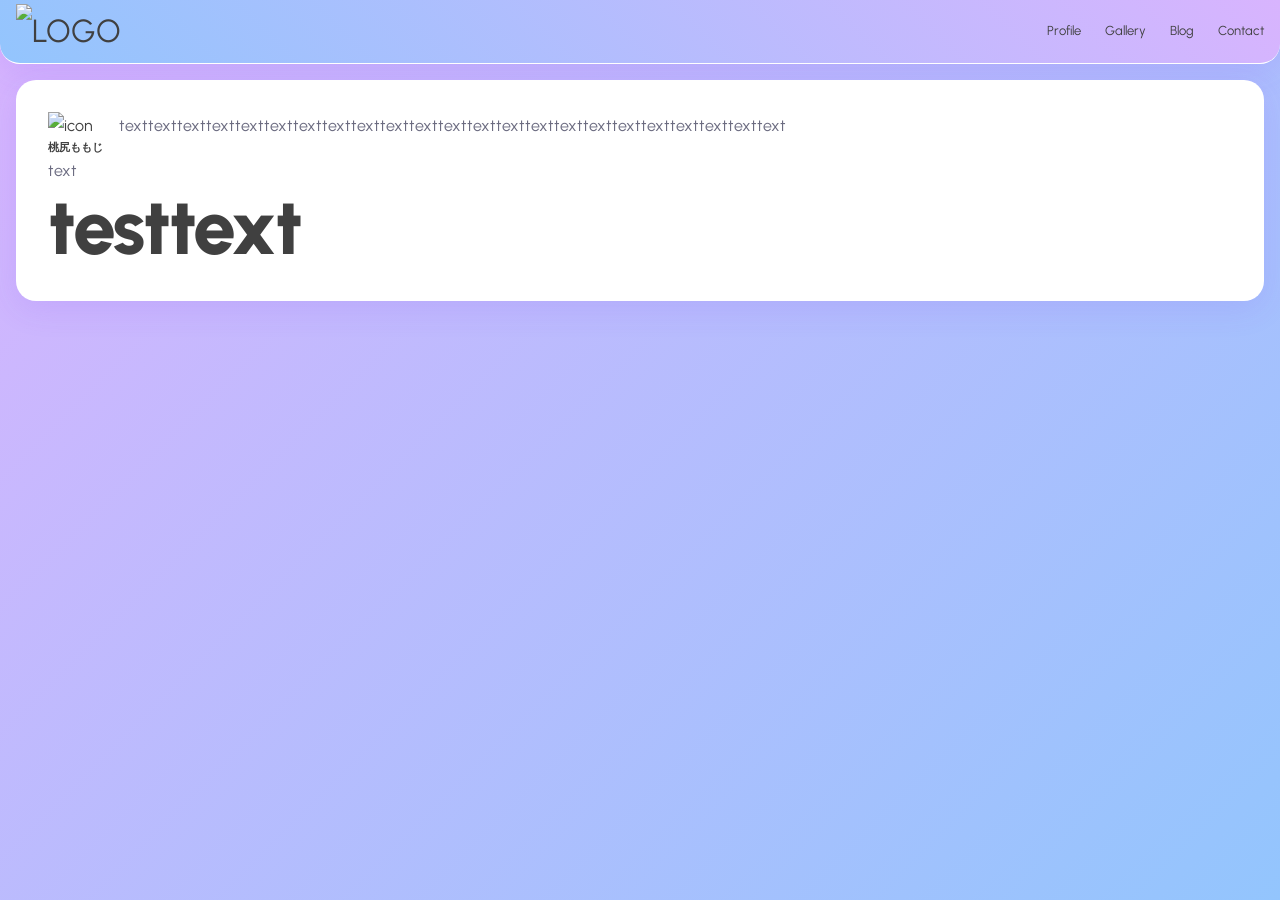
==== profile.html @ 57269b05 "p" ====
<!DOCTYPE html>
<html lang="ja">
<head>
    <meta charset="UTF-8">
    <meta name="viewport" content="width=device-width, initial-scale=1.0">
        <title>Portfolio</title>
        <link rel="stylesheet" href="style.css">
</head>
<body>
    <header>
        <div class="header"><img class="logo" src="" alt="LOGO"></div>
        <nav>
            <ul class="nav-list">
                <li><a href="profile.html">Profile</a></li>
                <li><a href="gallery.html">Gallery</a></li>
                <li><a href="blog.html">Blog</a></li>
                <li><a href="contact.html">Contact</a></li>
            </ul>
        </nav>
    </header>
    <div class="card">
        <div class="area1">
            <div class="iconarea">
                <img class="icon" src="" alt="icon">
                <h6>桃尻ももじ</h6>
                <p>text</p>
            </div>
            <div class="description">
                <p>texttexttexttexttexttexttexttexttexttexttexttexttexttexttexttexttexttexttexttexttexttexttext</p>
            </div>
        </div>
        <h1>testtext </h1>
    </div>
</body>
</html>
---- style.css ----
/* ============================================
   style.css — Portfolio Modern Theme
   ============================================ */

@import url('https://fonts.googleapis.com/css2?family=Urbanist:wght@400;600;700;800&family=DM+Sans:wght@300;400;500&display=swap');

/* ---------- Variables ---------- */
:root {
  --bg-from:      #d8b4fe;
  --bg-to:    #93c5fd;
  --card-bg:  #ffffff;
  --accent:  #6ef0c8;
  --text:    #404040;
  --muted:   #6b6b80;

  --font-main:    'Urbanist', sans-serif;
  --font-display: 'Urbanist', sans-serif;
  --font-body:    'DM Sans', sans-serif;

  --radius-card:  20px;
  --shadow-card:  0 8px 32px rgba(124, 58, 237, 0.12);
}

/* ---------- Reset ---------- */
*, *::before, *::after { box-sizing: border-box; margin: 0; padding: 0; }

/* ---------- Base ---------- */
h1 {
  font-family: var(--font-main);
  font-size: clamp(2.5rem, 6vw, 5rem);
  font-weight: 800;
  letter-spacing: -0.03em;
  line-height: 1.1;
  background: linear-gradient(135deg, var(--text) 40%, var(--accent));
  -webkit-background-clip: text;
  -webkit-text-fill-color: transparent;
  background-clip: text;
}

h2 {
  font-family: var(--font-main);
  font-size: clamp(1.5rem, 3vw, 2.5rem);
  font-weight: 700;
  letter-spacing: -0.02em;
}

p { color: var(--muted); max-width: 60ch; }
a { color: var(--text); text-decoration: none; }
a:hover { opacity: 0.75; }


body {
  font-family: var(--font-main);
  min-height: 100vh;
  background: linear-gradient(135deg, var(--bg-from) 0%, var(--bg-to) 100%);
  background-attachment: fixed;
  color: var(--text);
  line-height: 1.7;
  -webkit-font-smoothing: antialiased;
  padding: 0rem;
  margin: 0rem;
}

header, nav {
  margin: 0;
  padding: 0;
}

header {
  font-family: var(--font-main);
  font-size: 2rem;
  width: 100%;
  height: 4rem;
  padding: 1rem;
  margin: 0;
  border-bottom: 1px solid #ffffff;
  box-shadow: var(--shadow-card);
  background: linear-gradient(225deg, var(--bg-from) 0%, var(--bg-to) 100%);
  border-bottom-left-radius: var(--radius-card);
  border-bottom-right-radius: var(--radius-card);
  display: flex;
  align-items: center;
  justify-content: space-between;
}

.nav-list {
  display: flex;
  list-style: none;
  margin: 0;
  padding: 0;
  gap: 1.5rem;
  font-size: 13px;
  font-family: var(--text);
}

.logo {
  size: 10%;
}

.area1 {
  display: flex;
  gap: 1rem;  
}

.iconarea {
  width: 1fr;
  max-width: 35%;
}

.description {
  width: 1fr;
}

/* ---------- Card Block ---------- */
.card {
  background: var(--card-bg);
  border-radius: var(--radius-card);
  padding: 2rem;
  box-shadow: var(--shadow-card);
  margin: 1rem; 
}

.gallery {
  display: grid;
  grid-template-columns: 1fr 1fr 1fr;
  gap: 1rem;
  width: 100%;
}

.artwork {
  aspect-ratio: 16/9;
  display: flex;
  justify-content: center;
  align-items: center;
}

.artwork img {
  width: 100%;
  max-width: 100%;
}

/* ---------- Typography ---------- */
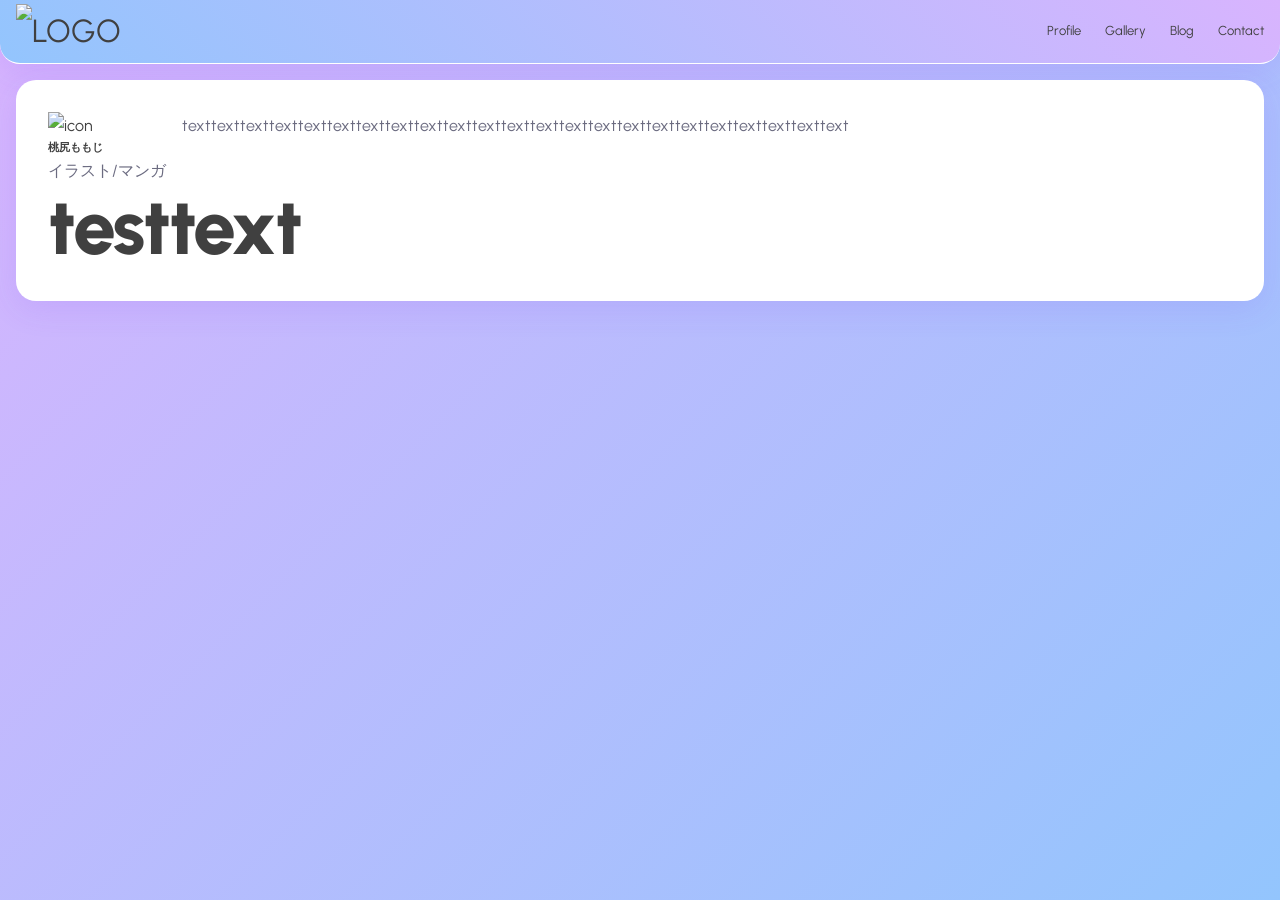
==== commit ed69bd20: "p" ====
--- a/profile.html
+++ b/profile.html
@@ -23,7 +23,7 @@
             <div class="iconarea">
                 <img class="icon" src="" alt="icon">
                 <h6>桃尻ももじ</h6>
-                <p>text</p>
+                <p>イラスト/マンガ</p>
             </div>
             <div class="description">
                 <p>texttexttexttexttexttexttexttexttexttexttexttexttexttexttexttexttexttexttexttexttexttexttext</p>
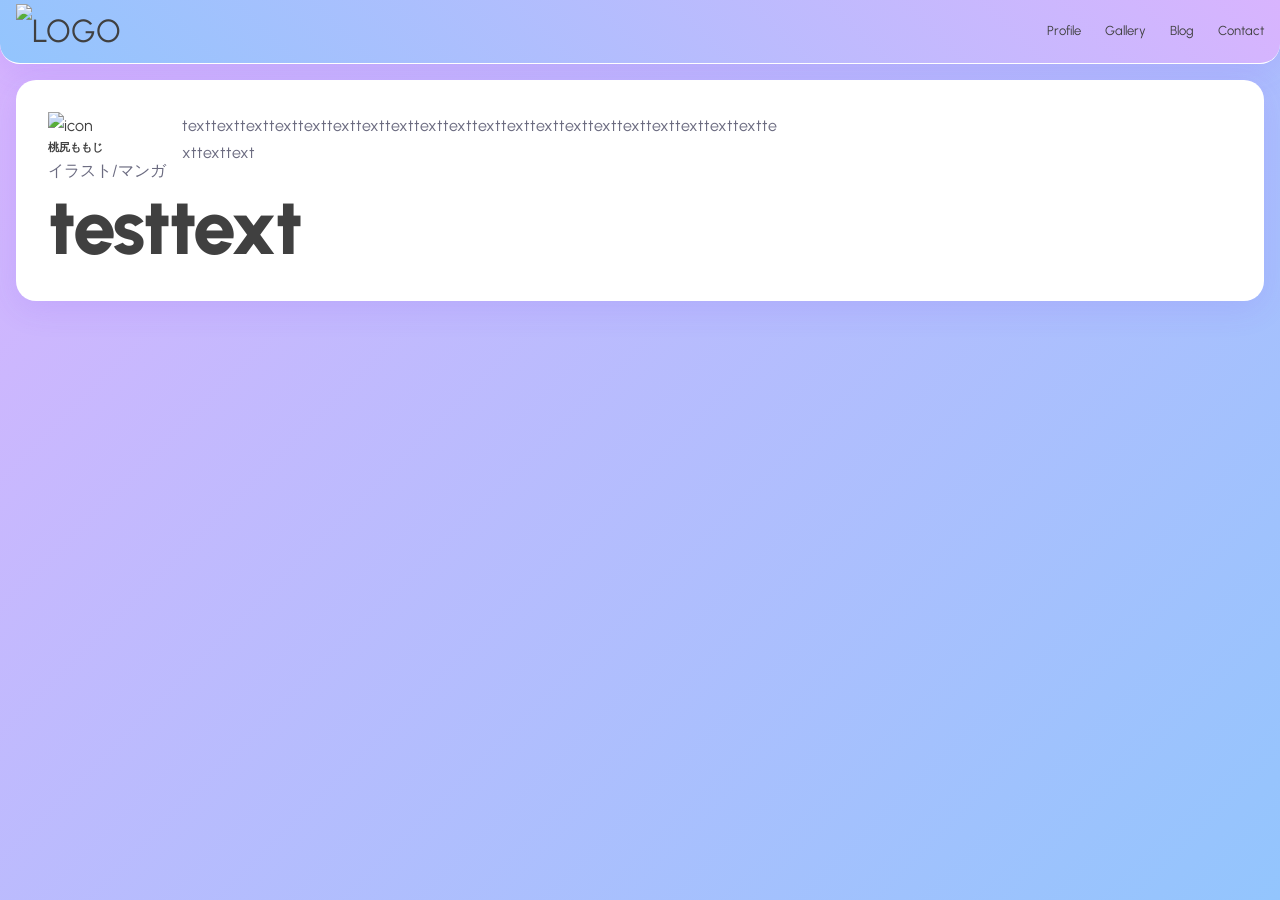
==== commit a0ce072a: "p" ====
--- a/profile.html
+++ b/profile.html
@@ -19,9 +19,9 @@
         </nav>
     </header>
     <div class="card">
-        <div class="area1">
-            <div class="iconarea">
-                <img class="icon" src="" alt="icon">
+        <div class="container1">
+            <div class="icon">
+                <img src="" alt="icon">
                 <h6>桃尻ももじ</h6>
                 <p>イラスト/マンガ</p>
             </div>
--- a/style.css
+++ b/style.css
@@ -44,7 +44,11 @@
   letter-spacing: -0.02em;
 }
 
-p { color: var(--muted); max-width: 60ch; }
+p {
+  color: var(--muted);
+  max-width: 60ch;
+  overflow-wrap: anywhere;
+}
 a { color: var(--text); text-decoration: none; }
 a:hover { opacity: 0.75; }
 
@@ -97,18 +101,22 @@
   size: 10%;
 }
 
-.area1 {
+.container1 {
   display: flex;
-  gap: 1rem;  
+  gap: 1rem;
+  grid-template-columns: 1fr 2fr;  
 }
 
-.iconarea {
-  width: 1fr;
-  max-width: 35%;
+@media (max-width: 1024px) {
+  .container1 {
+    grid-template-columns: 1fr;
+  }
+}
+
+.icon {
 }
 
 .description {
-  width: 1fr;
 }
 
 /* ---------- Card Block ---------- */
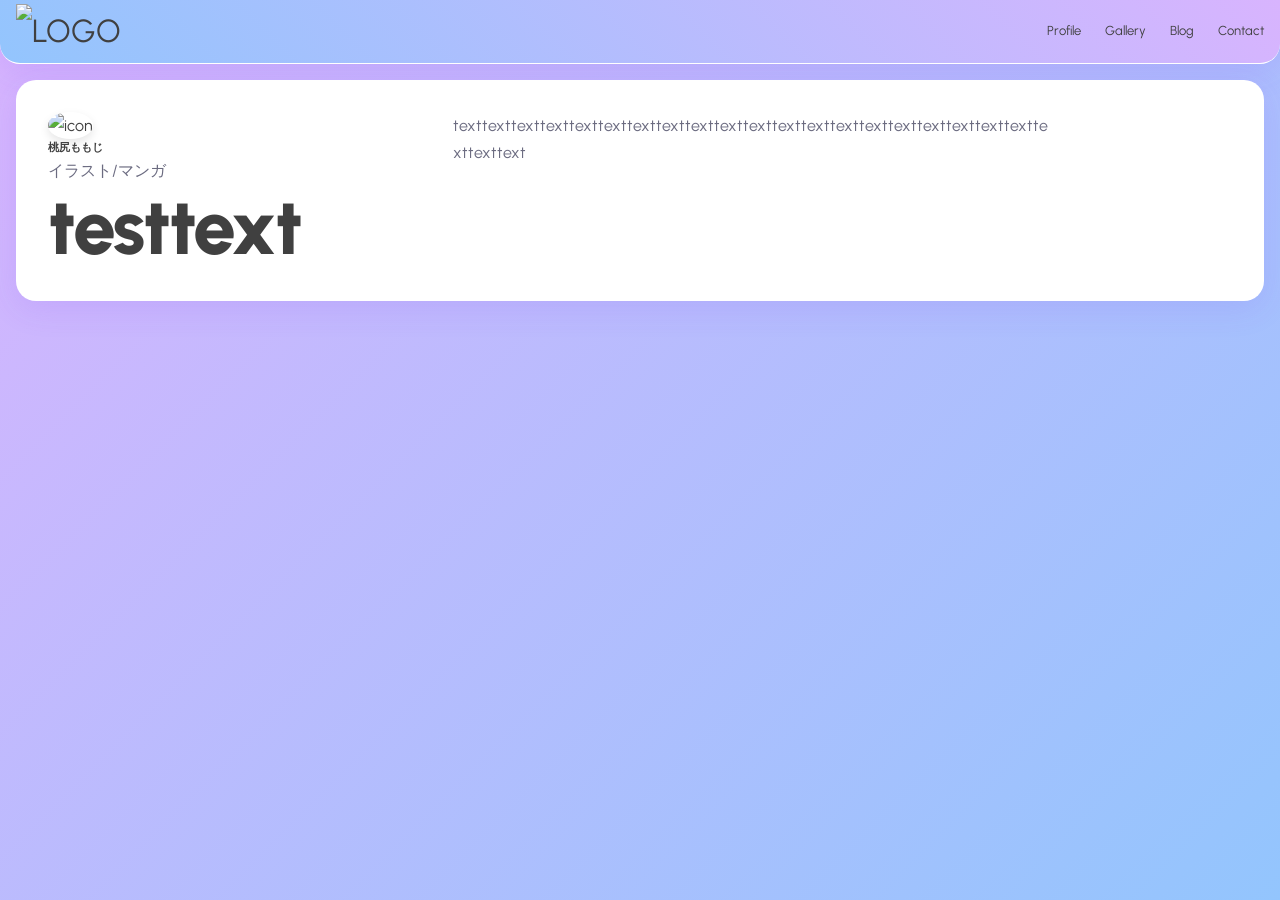
==== commit a383c57e: "p" ====
--- a/profile.html
+++ b/profile.html
@@ -21,7 +21,7 @@
     <div class="card">
         <div class="container1">
             <div class="icon">
-                <img src="" alt="icon">
+                <img class="iconimg" src="" alt="icon">
                 <h6>桃尻ももじ</h6>
                 <p>イラスト/マンガ</p>
             </div>
--- a/style.css
+++ b/style.css
@@ -102,18 +102,27 @@
 }
 
 .container1 {
-  display: flex;
+  width: auto;
+  display: grid;
   gap: 1rem;
   grid-template-columns: 1fr 2fr;  
 }
 
+.iconimg {
+  width: auto;
+  aspect-ratio: 1 / 1;
+  border-radius: 50%;
+  object-fit: cover;
+  border: #ffffff;
+  box-shadow: 0 4px 10px 0px rgba(0, 0, 0, 0.1);
+}
+
 @media (max-width: 1024px) {
   .container1 {
+    width: auto;
     grid-template-columns: 1fr;
   }
-}
 
-.icon {
 }
 
 .description {
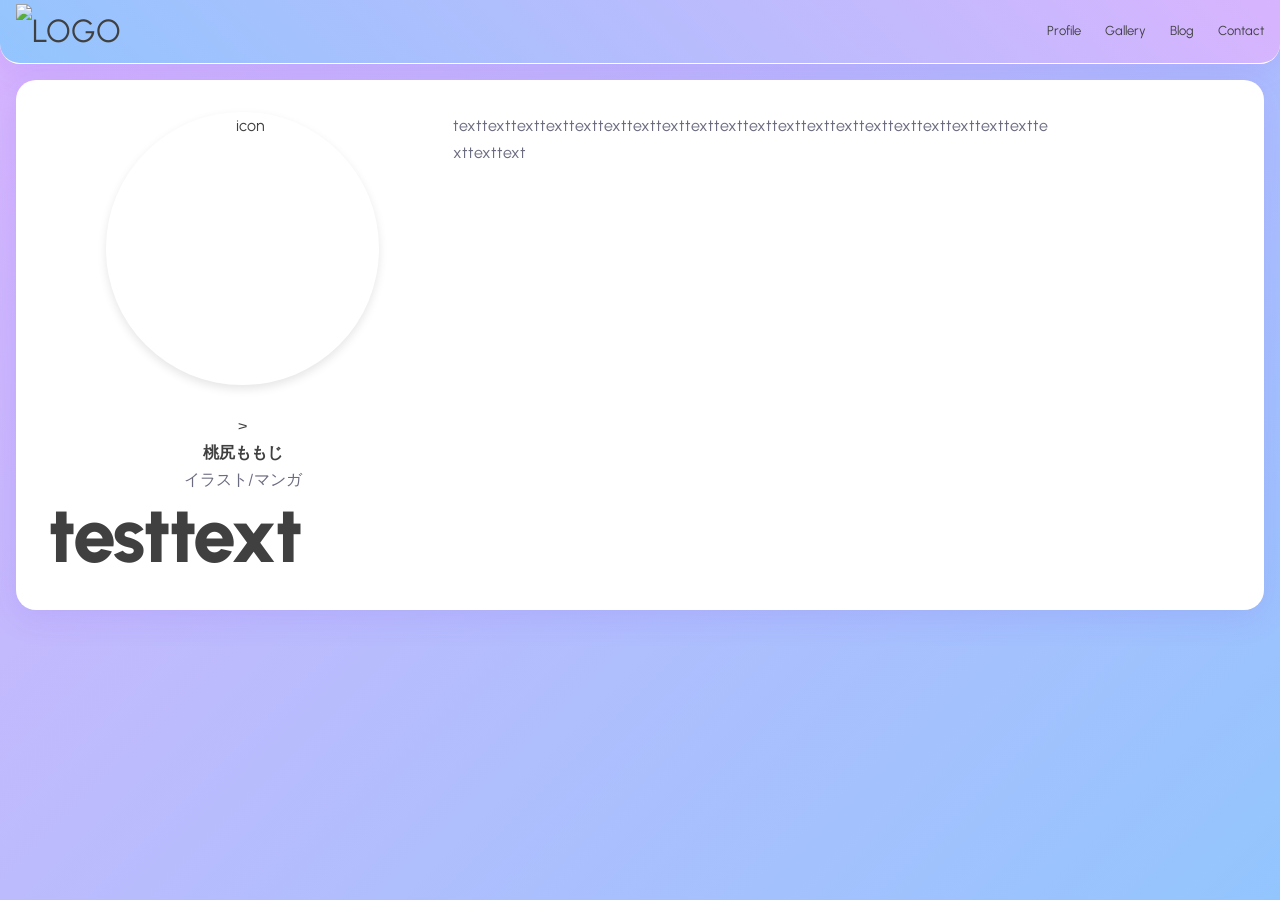
==== commit 6f823515: "p" ====
--- a/profile.html
+++ b/profile.html
@@ -22,7 +22,8 @@
         <div class="container1">
             <div class="icon">
                 <img class="iconimg" src="" alt="icon">
-                <h6>桃尻ももじ</h6>
+                <br>                                                                                                                                                         >
+                <h4>桃尻ももじ</h4>
                 <p>イラスト/マンガ</p>
             </div>
             <div class="description">
--- a/style.css
+++ b/style.css
@@ -108,8 +108,15 @@
   grid-template-columns: 1fr 2fr;  
 }
 
+.icon {
+  display: flex;
+  flex-direction: column;
+  align-items: center;
+  text-align: center;
+}
+
 .iconimg {
-  width: auto;
+  width: 70%;
   aspect-ratio: 1 / 1;
   border-radius: 50%;
   object-fit: cover;
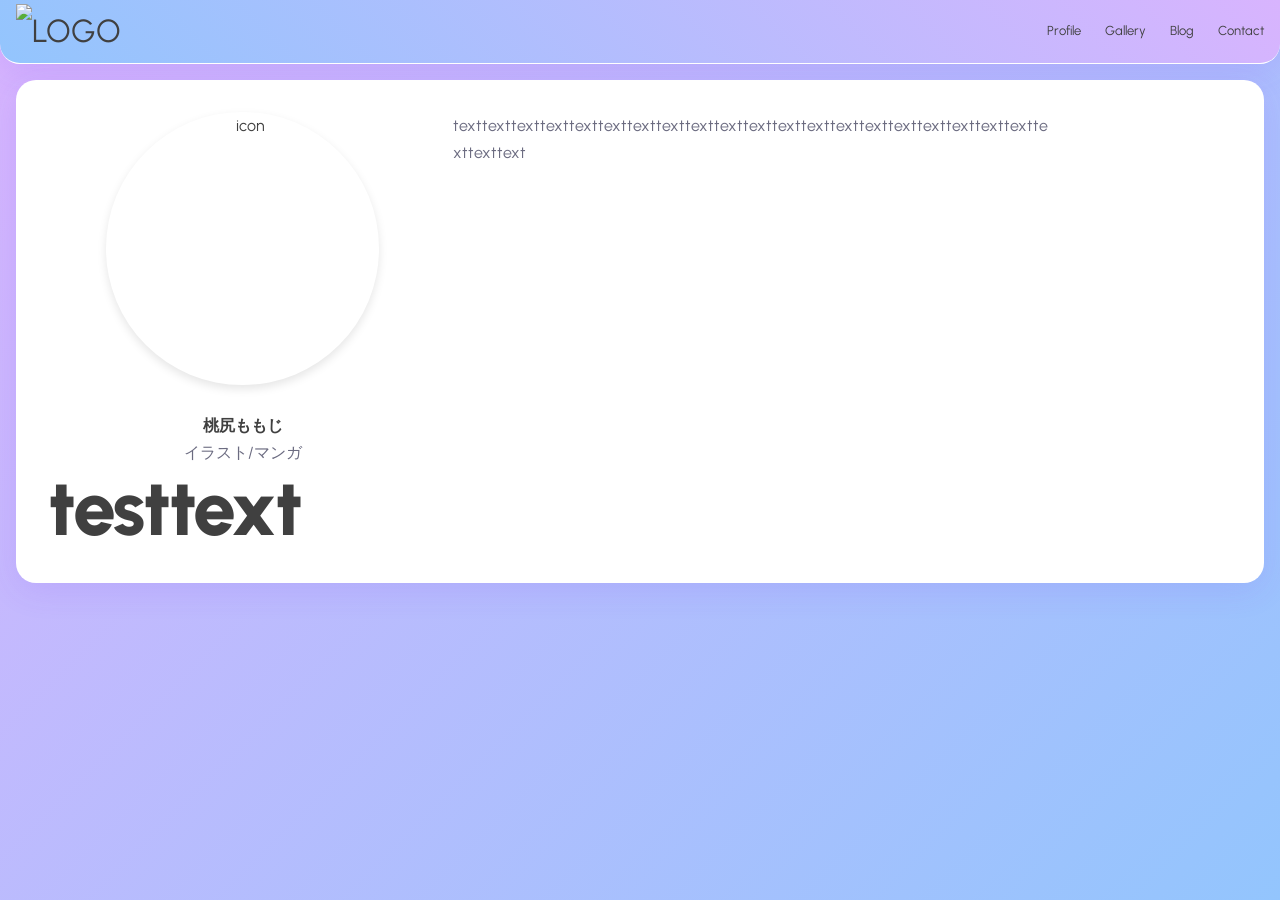
==== commit 5514e222: "p" ====
--- a/profile.html
+++ b/profile.html
@@ -22,7 +22,7 @@
         <div class="container1">
             <div class="icon">
                 <img class="iconimg" src="" alt="icon">
-                <br>                                                                                                                                                         >
+                <br>
                 <h4>桃尻ももじ</h4>
                 <p>イラスト/マンガ</p>
             </div>
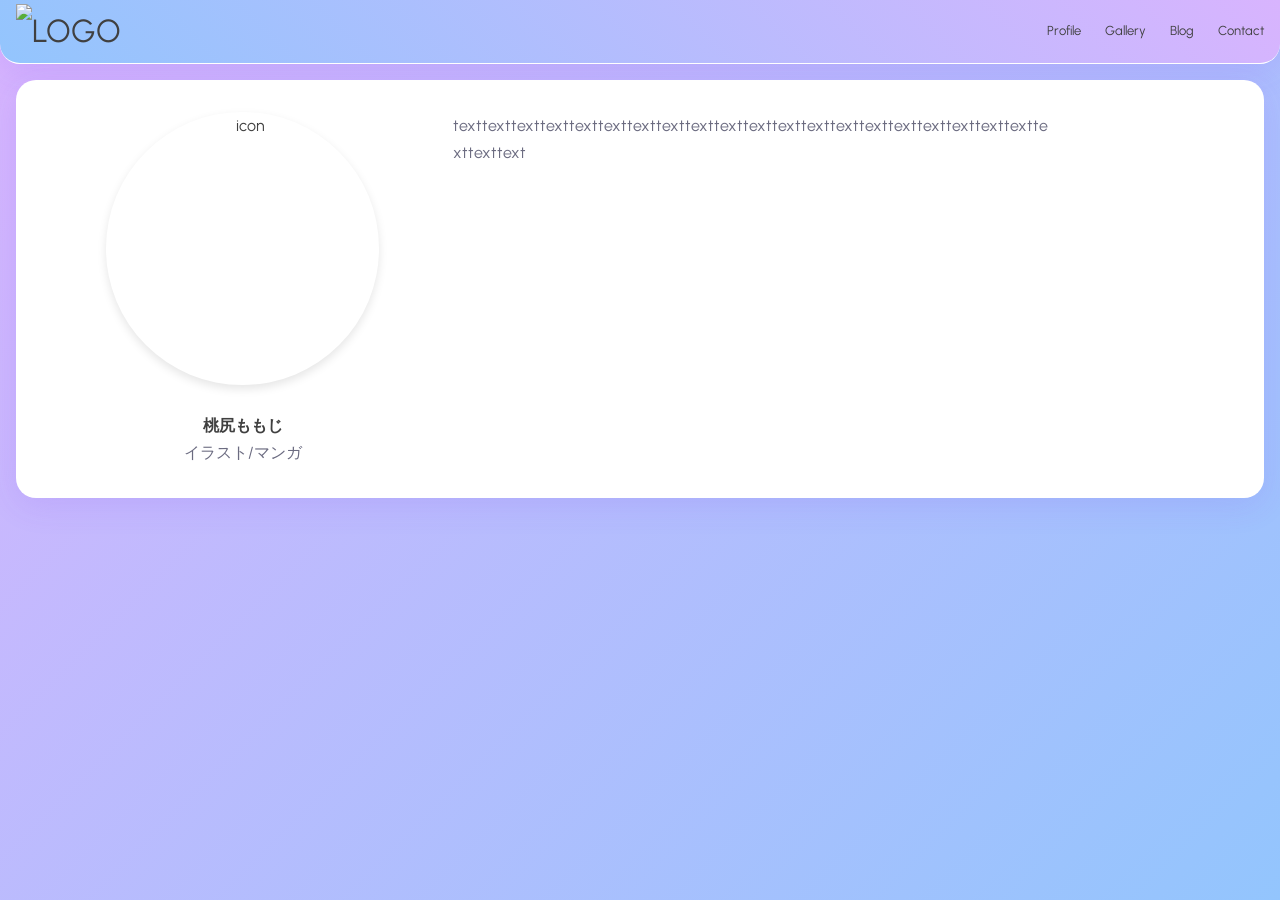
==== commit c082de91: "p" ====
--- a/profile.html
+++ b/profile.html
@@ -30,7 +30,6 @@
                 <p>texttexttexttexttexttexttexttexttexttexttexttexttexttexttexttexttexttexttexttexttexttexttext</p>
             </div>
         </div>
-        <h1>testtext </h1>
     </div>
 </body>
 </html>
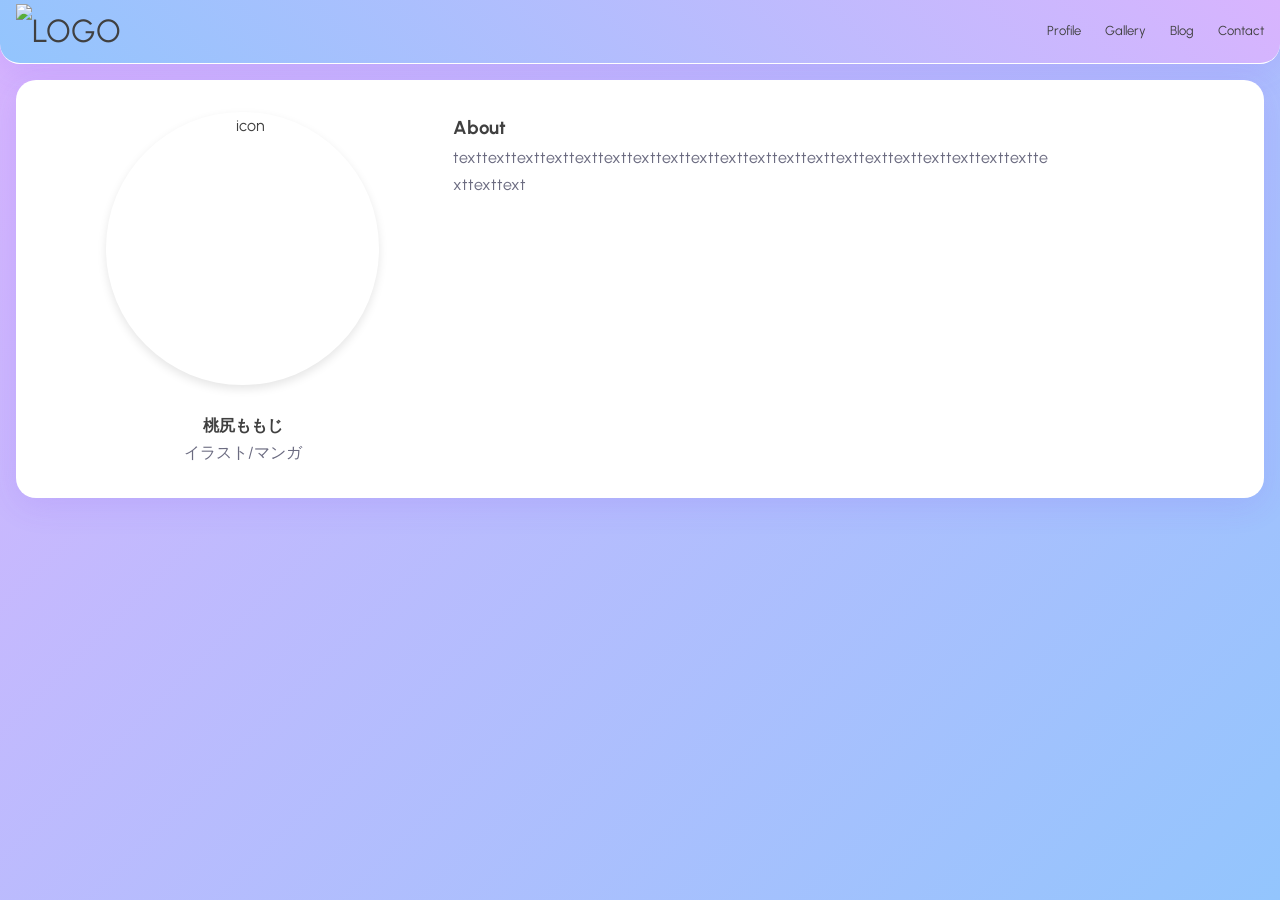
==== commit 5be3b6a2: "p" ====
--- a/profile.html
+++ b/profile.html
@@ -27,6 +27,7 @@
                 <p>イラスト/マンガ</p>
             </div>
             <div class="description">
+                <h3>About</h3>
                 <p>texttexttexttexttexttexttexttexttexttexttexttexttexttexttexttexttexttexttexttexttexttexttext</p>
             </div>
         </div>
